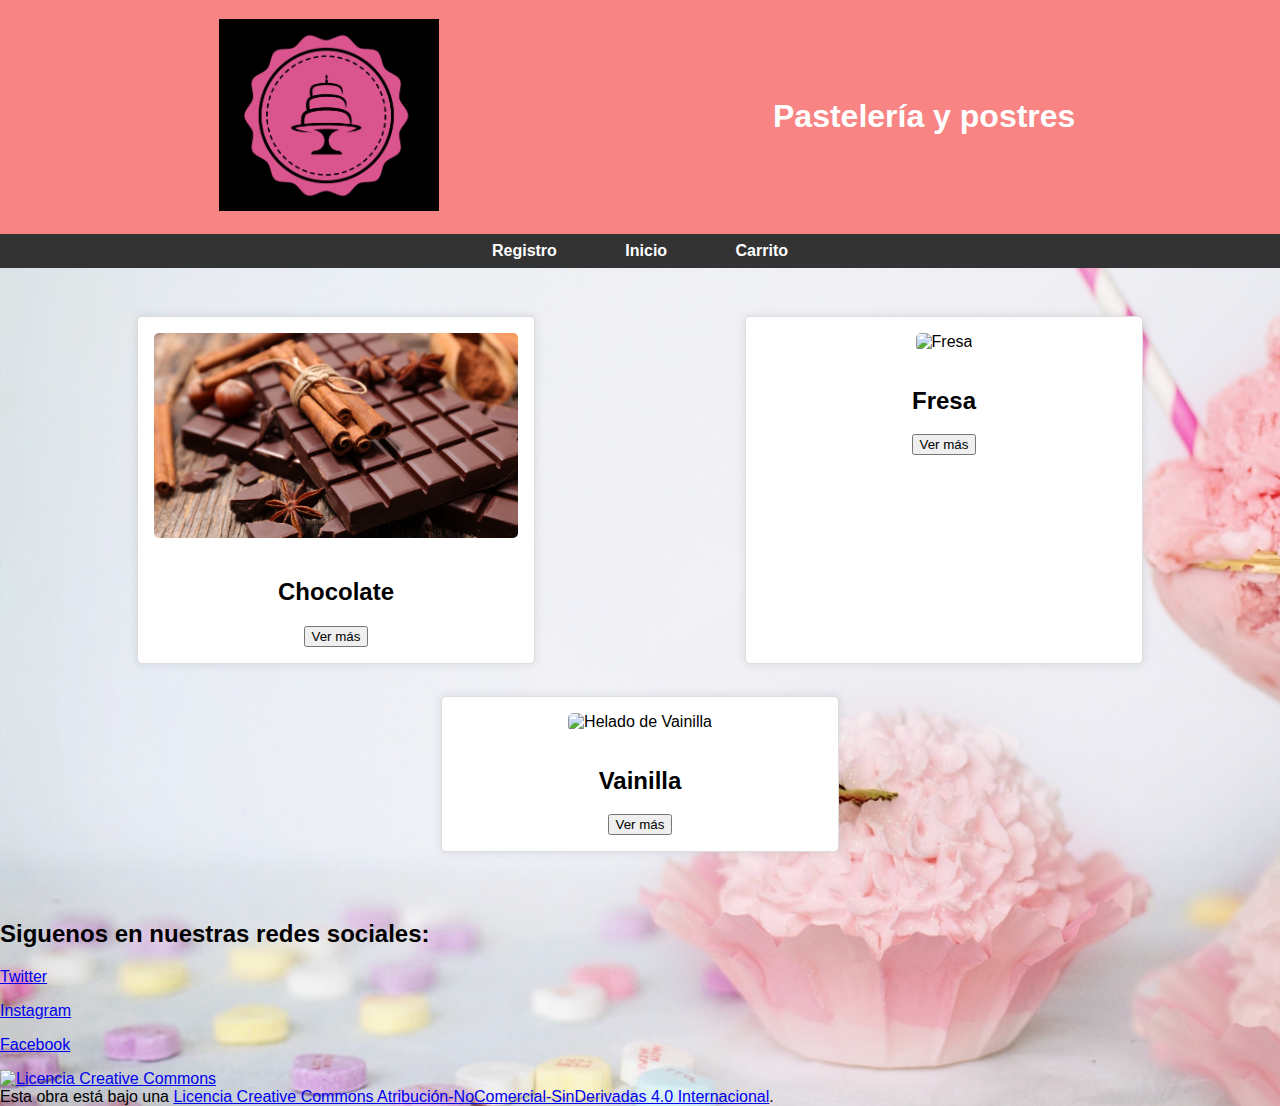
==== index.html @ 811b6c63 "Update index.html" ====
<!DOCTYPE html>
<html lang="es">
<head>
<title>KingdomCake</title>
		<base href="https://Daniolo0589.github.io/KingdomCake/">
		<meta name="author" content="Daniel Álvarez Pastor" />	
		<meta name="description" content="" />
		<meta name="keywords" content="tarta, postres, japones, italiano" />
		<meta name="date" content="18-09-2023" />
		<link rel="shortcut icon" type="image/x-icon" href="https://Daniolo0589.github.io/KingdomCake/Imagenes/nuevologo.png">
		<link rel="stylesheet" type="text/css" href="http://Daniolo0589.github.io/estilos.css">
		<meta charset="UTF-8" />
  		<meta name="viewport" content="width=device-width, initial-scale=1.0">
  <style>
    body {
	      font-family: 'Segoe UI', Tahoma, Geneva, Verdana, sans-serif;
	      margin: 0;
	      padding: 0;
	      background-image:url('https://Daniolo0589.github.io/KingdomCake/Imagenes/fondoideal.jpg');
		background-repeat: no-repeat;
		background-size: cover;
    }

    header {
	      background-color: #F88484;
	      color: #fff;
	      text-align: center;
	      padding: 1em;
    }

    nav {
	      background-color: #333;
	      color: #fff;
	      text-align: center;
	      padding: 0.5em;
    }

    nav a {
	      color: #fff;
	      text-decoration: none;
	      padding: 0.5em 1em;
	      margin: 0 1em;
	      font-weight: bold;
    }

    section {
	      display: flex;
	      flex-wrap: wrap;
	      justify-content: space-around;
	      padding: 2em;
    }

    .dessert {
	      width: 30%;
	      margin: 1em;
	      background-color: #fff;
	      border: 1px solid #ddd;
	      border-radius: 5px;
	      padding: 1em;
	      box-shadow: 0 0 10px rgba(0, 0, 0, 0.1);
	      text-align: center;
    }

    .dessert img {
	      	max-width: 100%;
	      	height: auto;
	      	border-radius: 5px;
	     	margin-bottom: 1em;
    }
	td.titulo {
		position: relative;
		left: 530px;
	}
	  
	td.reloj {
		position: relative;
		left: 800px;
	}

	td.logo {
		position: relative;
		left: 200px;
	}

  </style>
</head>
<body>

<header>
		<table>
			<tr>
				<td class="logo"> <img alt="logo" src="https://Daniolo0589.github.io/KingdomCake/Imagenes/nuevologo.png" width="220" heigth="120"> </td>
				<td class="titulo"> <h1>Pastelería y postres</h1> </td>
				<td class="reloj">
					<div style="text-align:center;padding:1em 0;"> <iframe src="https://www.zeitverschiebung.net/clock-widget-iframe-v2?language=es&size=large&timezone=Europe%2FMadrid" width="100%" height="140" frameborder="0" seamless></iframe> </div>
				</td>
			</tr>
		</table>
  </header>

  <nav>
    <a href="https://Daniolo0589.github.io/KingdomCake/formulario.html">Registro</a>
    <a href="https://Daniolo0589.github.io/KingdomCake/">Inicio</a>
    <a href="https://Daniolo0589.github.io/KingdomCake/compra.html">Carrito</a>
  </nav>

  <section>
    <div class="dessert">
      <img src="https://Daniolo0589.github.io/KingdomCake/Imagenes/Chocolate.jpg" alt="Chocolate">
      <h2>Chocolate</h2>
      <a href="https://Daniolo0589.github.io/KingdomCake/chocolate.html"> <button>Ver más</button> </a>
    </div>

    <div class="dessert">
      <img src="https://Daniolo0589.github.io/KingdomCake/Imagenes/fresa.jpg" alt="Fresa">
      <h2>Fresa</h2>
      <a href="https://Daniolo0589.github.io/KingdomCake/fresa.html"><button>Ver más</button></a>
    </div>

    <div class="dessert">
      <img src="https://Daniolo0589.github.io/KingdomCake/Imagenes/vainilla.jpg" alt="Helado de Vainilla">
      <h2>Vainilla</h2>
      <a href="https://Daniolo0589.github.io/KingdomCake/vainilla.html"> <button>Ver más</button> </a>
    </div>

  </section>
<div id="footer">
	<h2>Siguenos en nuestras redes sociales:</h2>
	<a href="#"> <p>Twitter</p></a>
	<a href="#"> <p>Instagram</p></a>
	<a href="#"> <p>Facebook</p></a>
	<a rel="license" href="http://creativecommons.org/licenses/by-nc-nd/4.0/"><img alt="Licencia Creative Commons" style="border-width:0" src="https://i.creativecommons.org/l/by-nc-nd/4.0/88x31.png" /></a><br />Esta obra está bajo una <a rel="license" href="http://creativecommons.org/licenses/by-nc-nd/4.0/">Licencia Creative Commons Atribución-NoComercial-SinDerivadas 4.0 Internacional</a>.
</div>

</body>
</html>
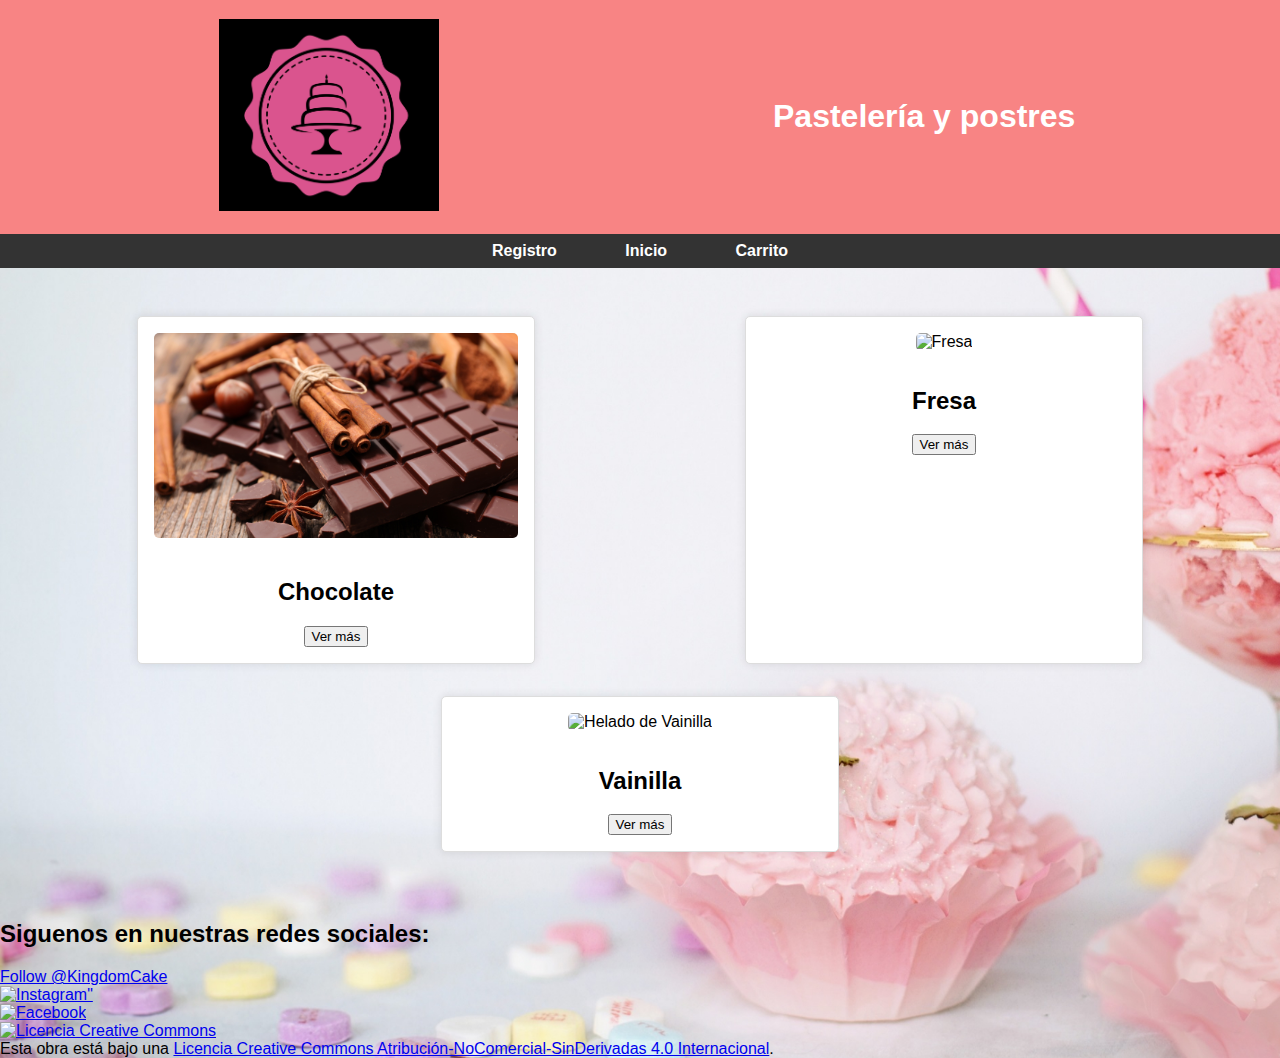
==== commit 01a1e7fd: "Update index.html" ====
--- a/index.html
+++ b/index.html
@@ -126,9 +126,11 @@
   </section>
 <div id="footer">
 	<h2>Siguenos en nuestras redes sociales:</h2>
-	<a href="#"> <p>Twitter</p></a>
-	<a href="#"> <p>Instagram</p></a>
-	<a href="#"> <p>Facebook</p></a>
+	<a href="https://twitter.com/KingdomCake?ref_src=twsrc%5Etfw" class="twitter-follow-button" data-show-count="false">Follow @KingdomCake</a><script async src="https://platform.twitter.com/widgets.js" charset="utf-8"></script> <br>
+	<a href="URL-ADDRESS-INSTAGRAM" target="_blank" rel="noopener noreferrer">
+    	<img src="https://www.wpromotions.eu/wp-content/uploads/2019/01/instagram-wpromotions.png" alt=Instagram"> <br>
+	<a href="URL-ADDRESS-FACEBOOK" target="_blank" rel="noopener noreferrer">
+    	<img src="https://www.wpromotions.eu/wp-content/uploads/2019/01/facebook-wpromotions.png" alt="Facebook"> <br>
 	<a rel="license" href="http://creativecommons.org/licenses/by-nc-nd/4.0/"><img alt="Licencia Creative Commons" style="border-width:0" src="https://i.creativecommons.org/l/by-nc-nd/4.0/88x31.png" /></a><br />Esta obra está bajo una <a rel="license" href="http://creativecommons.org/licenses/by-nc-nd/4.0/">Licencia Creative Commons Atribución-NoComercial-SinDerivadas 4.0 Internacional</a>.
 </div>
 
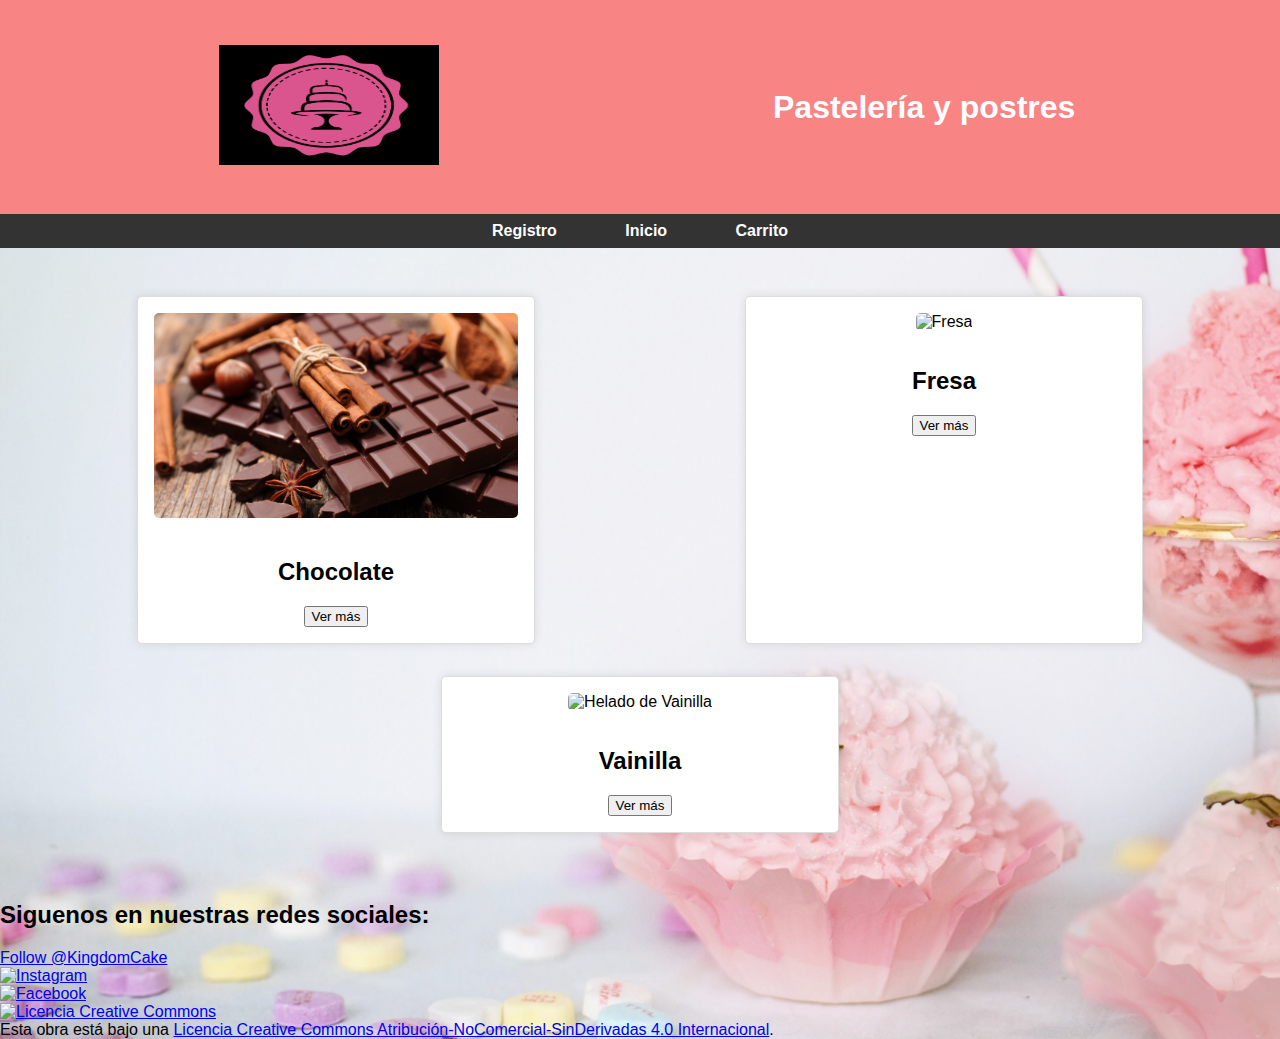
==== commit 24d1cfef: "Update index.html" ====
--- a/index.html
+++ b/index.html
@@ -89,7 +89,7 @@
 <header>
 		<table>
 			<tr>
-				<td class="logo"> <img alt="logo" src="https://Daniolo0589.github.io/KingdomCake/Imagenes/nuevologo.png" width="220" heigth="120"> </td>
+				<td class="logo"> <img alt="logo" src="https://Daniolo0589.github.io/KingdomCake/Imagenes/nuevologo.png" width="220" height="120"> </td>
 				<td class="titulo"> <h1>Pastelería y postres</h1> </td>
 				<td class="reloj">
 					<div style="text-align:center;padding:1em 0;"> <iframe src="https://www.zeitverschiebung.net/clock-widget-iframe-v2?language=es&size=large&timezone=Europe%2FMadrid" width="100%" height="140" frameborder="0" seamless></iframe> </div>
@@ -128,7 +128,7 @@
 	<h2>Siguenos en nuestras redes sociales:</h2>
 	<a href="https://twitter.com/KingdomCake?ref_src=twsrc%5Etfw" class="twitter-follow-button" data-show-count="false">Follow @KingdomCake</a><script async src="https://platform.twitter.com/widgets.js" charset="utf-8"></script> <br>
 	<a href="URL-ADDRESS-INSTAGRAM" target="_blank" rel="noopener noreferrer">
-    	<img src="https://www.wpromotions.eu/wp-content/uploads/2019/01/instagram-wpromotions.png" alt=Instagram"> <br>
+    	<img src="https://www.wpromotions.eu/wp-content/uploads/2019/01/instagram-wpromotions.png" alt="Instagram"> <br>
 	<a href="URL-ADDRESS-FACEBOOK" target="_blank" rel="noopener noreferrer">
     	<img src="https://www.wpromotions.eu/wp-content/uploads/2019/01/facebook-wpromotions.png" alt="Facebook"> <br>
 	<a rel="license" href="http://creativecommons.org/licenses/by-nc-nd/4.0/"><img alt="Licencia Creative Commons" style="border-width:0" src="https://i.creativecommons.org/l/by-nc-nd/4.0/88x31.png" /></a><br />Esta obra está bajo una <a rel="license" href="http://creativecommons.org/licenses/by-nc-nd/4.0/">Licencia Creative Commons Atribución-NoComercial-SinDerivadas 4.0 Internacional</a>.
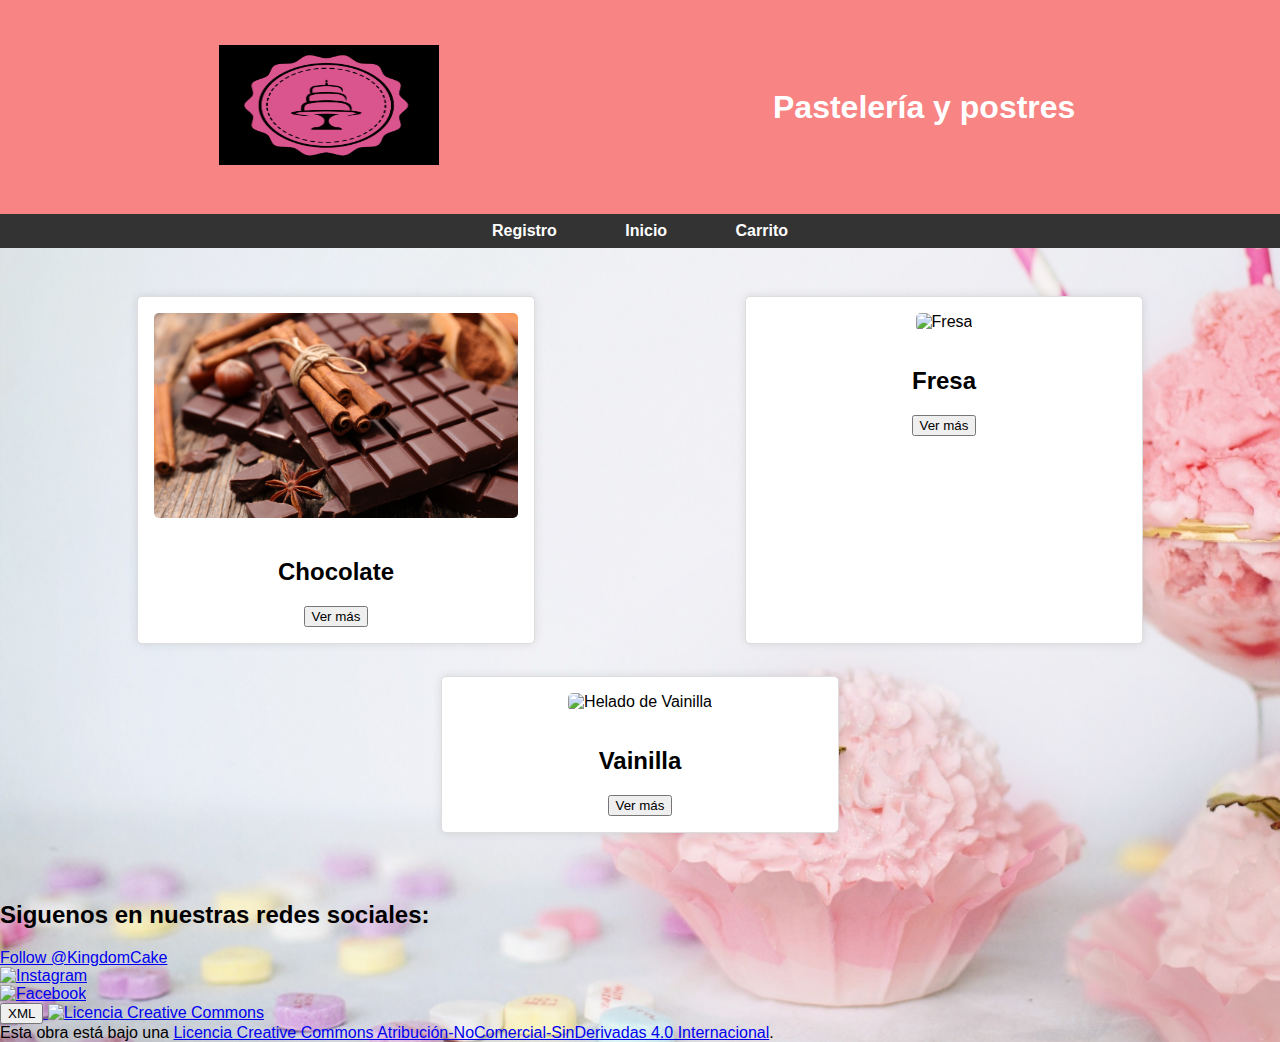
==== commit c0849bf6: "Update index.html" ====
--- a/index.html
+++ b/index.html
@@ -131,6 +131,7 @@
     	<img src="https://www.wpromotions.eu/wp-content/uploads/2019/01/instagram-wpromotions.png" alt="Instagram"> <br>
 	<a href="URL-ADDRESS-FACEBOOK" target="_blank" rel="noopener noreferrer">
     	<img src="https://www.wpromotions.eu/wp-content/uploads/2019/01/facebook-wpromotions.png" alt="Facebook"> <br>
+	<button onclick="location.href='https://Daniolo0589.github.io/KingdomCake/postres.xml'">XML</button>
 	<a rel="license" href="http://creativecommons.org/licenses/by-nc-nd/4.0/"><img alt="Licencia Creative Commons" style="border-width:0" src="https://i.creativecommons.org/l/by-nc-nd/4.0/88x31.png" /></a><br />Esta obra está bajo una <a rel="license" href="http://creativecommons.org/licenses/by-nc-nd/4.0/">Licencia Creative Commons Atribución-NoComercial-SinDerivadas 4.0 Internacional</a>.
 </div>
 
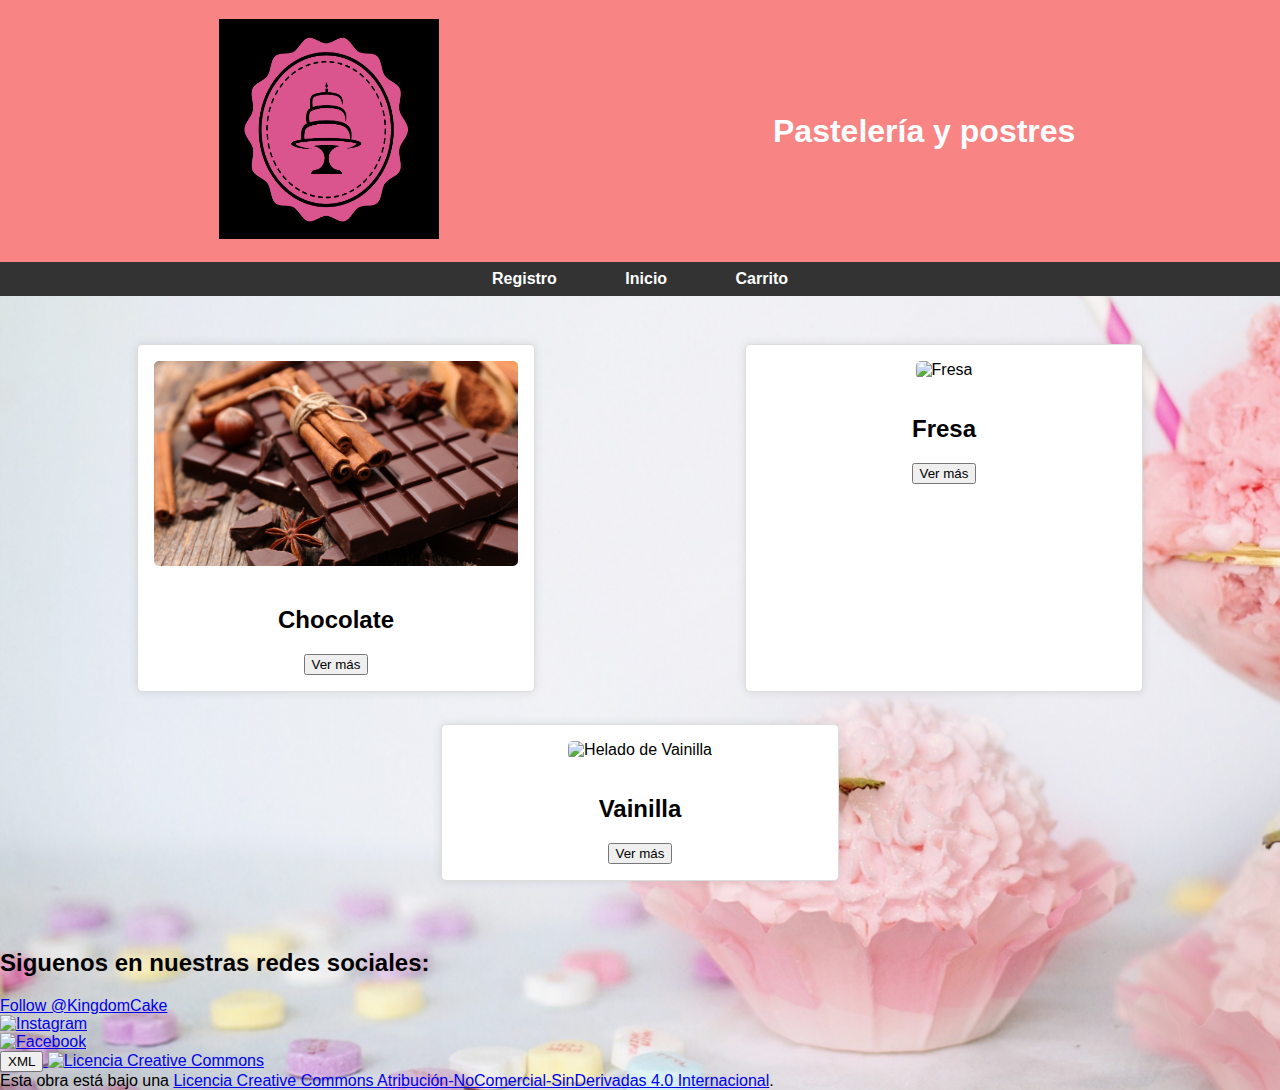
==== commit 5f5c579f: "Update index.html" ====
--- a/index.html
+++ b/index.html
@@ -89,7 +89,7 @@
 <header>
 		<table>
 			<tr>
-				<td class="logo"> <img alt="logo" src="https://Daniolo0589.github.io/KingdomCake/Imagenes/nuevologo.png" width="220" height="120"> </td>
+				<td class="logo"> <img alt="logo" src="https://Daniolo0589.github.io/KingdomCake/Imagenes/nuevologo.png" width="220" height="220"> </td>
 				<td class="titulo"> <h1>Pastelería y postres</h1> </td>
 				<td class="reloj">
 					<div style="text-align:center;padding:1em 0;"> <iframe src="https://www.zeitverschiebung.net/clock-widget-iframe-v2?language=es&size=large&timezone=Europe%2FMadrid" width="100%" height="140" frameborder="0" seamless></iframe> </div>
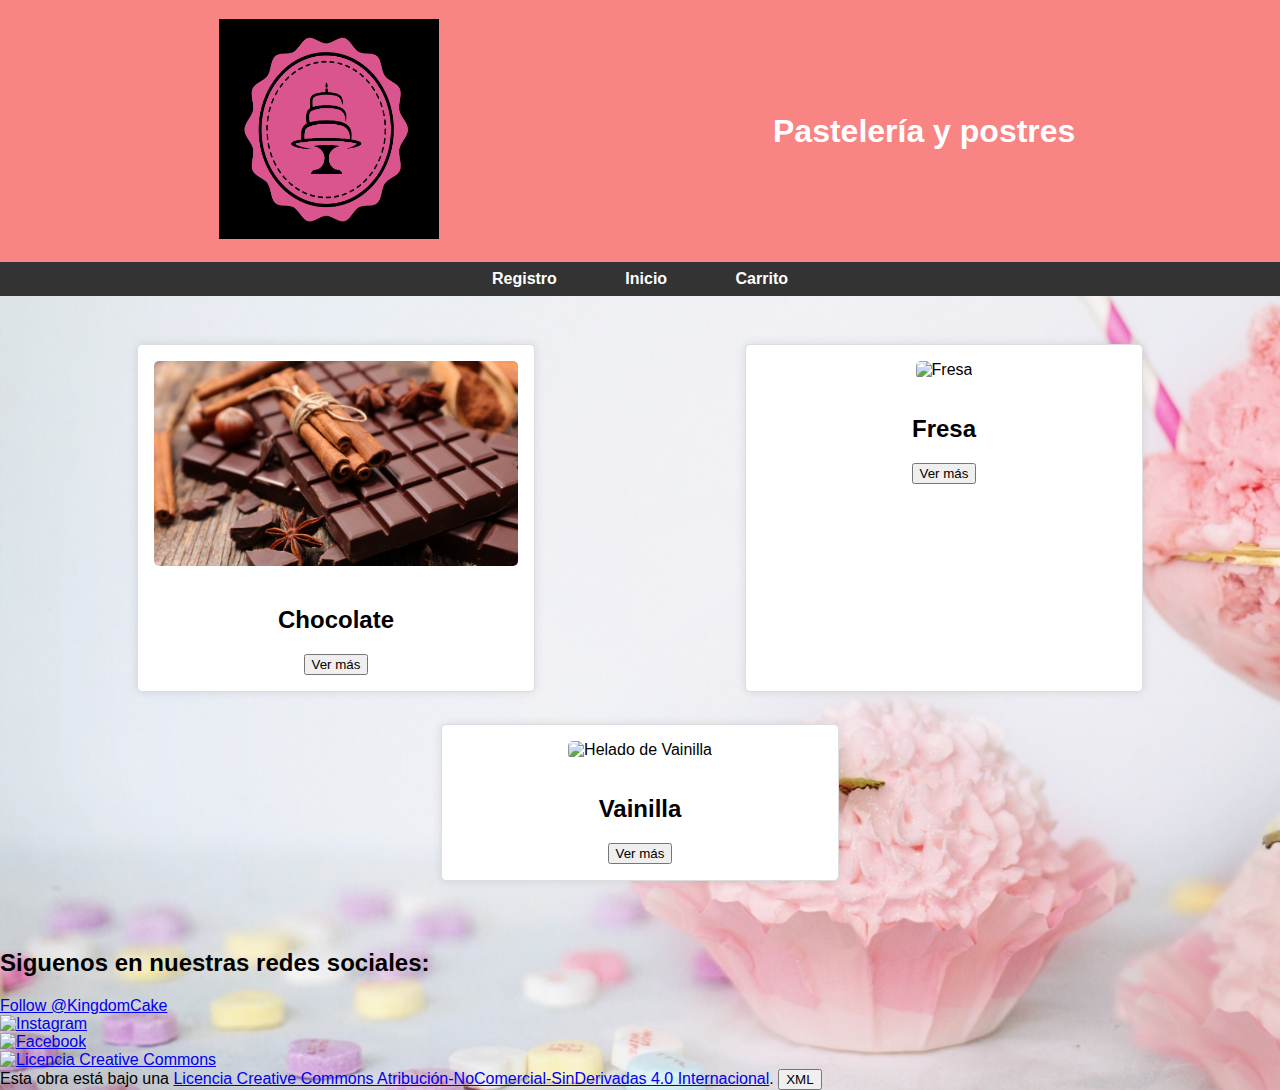
==== commit 26733c48: "Update index.html" ====
--- a/index.html
+++ b/index.html
@@ -131,8 +131,8 @@
     	<img src="https://www.wpromotions.eu/wp-content/uploads/2019/01/instagram-wpromotions.png" alt="Instagram"> <br>
 	<a href="URL-ADDRESS-FACEBOOK" target="_blank" rel="noopener noreferrer">
     	<img src="https://www.wpromotions.eu/wp-content/uploads/2019/01/facebook-wpromotions.png" alt="Facebook"> <br>
-	<button onclick="location.href='https://Daniolo0589.github.io/KingdomCake/postres.xml'">XML</button>
 	<a rel="license" href="http://creativecommons.org/licenses/by-nc-nd/4.0/"><img alt="Licencia Creative Commons" style="border-width:0" src="https://i.creativecommons.org/l/by-nc-nd/4.0/88x31.png" /></a><br />Esta obra está bajo una <a rel="license" href="http://creativecommons.org/licenses/by-nc-nd/4.0/">Licencia Creative Commons Atribución-NoComercial-SinDerivadas 4.0 Internacional</a>.
+	<button onclick="location.href='https://Daniolo0589.github.io/KingdomCake/postres.xml'">XML</button>	
 </div>
 
 </body>
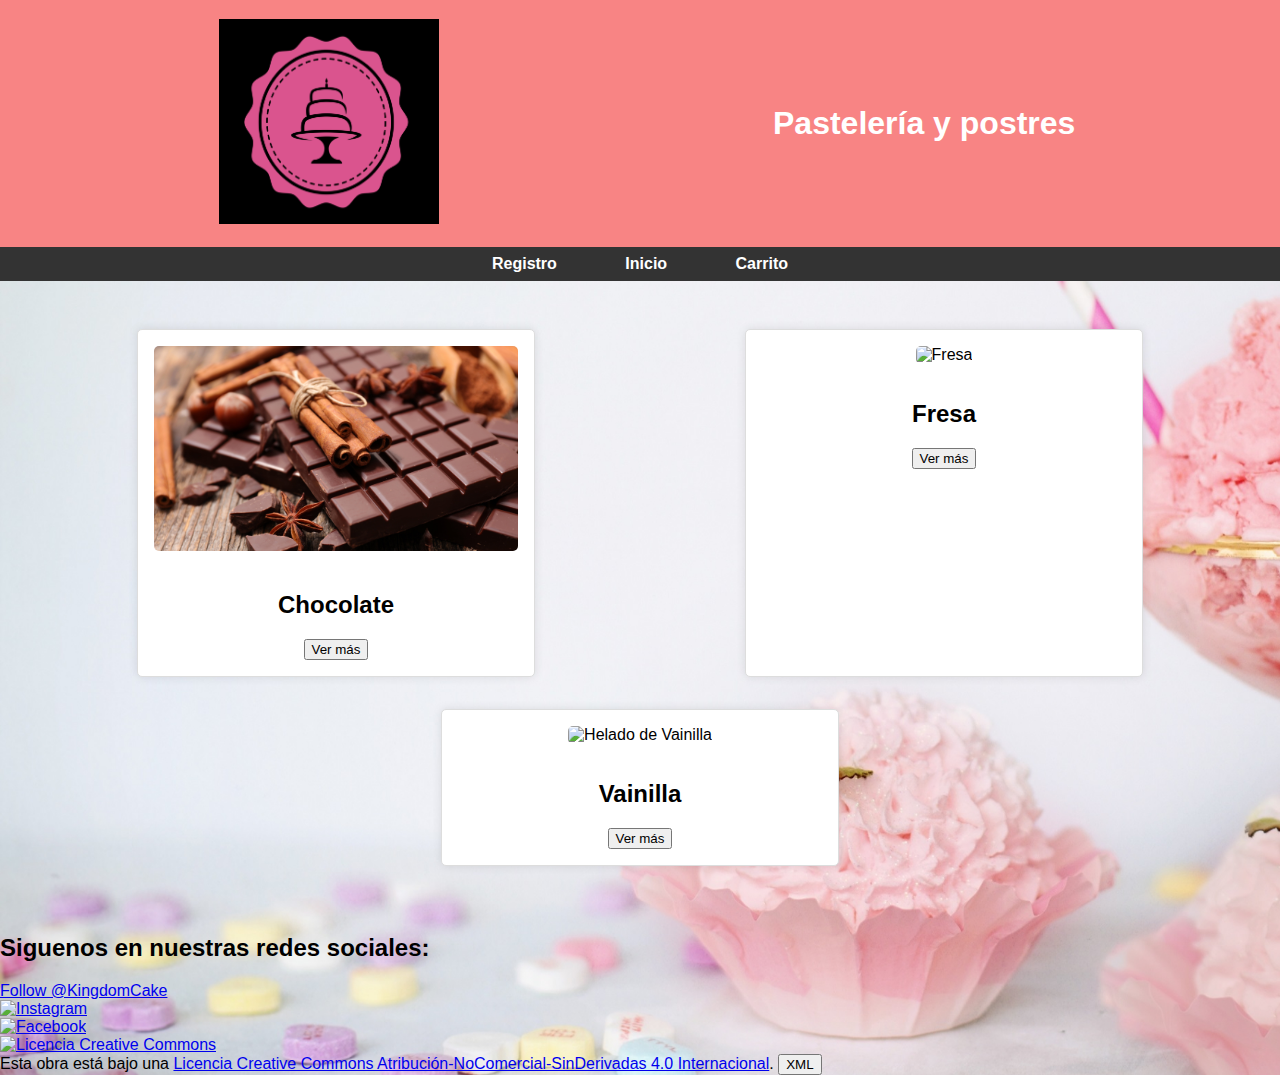
==== commit 21bad6cd: "Update index.html" ====
--- a/index.html
+++ b/index.html
@@ -89,7 +89,7 @@
 <header>
 		<table>
 			<tr>
-				<td class="logo"> <img alt="logo" src="https://Daniolo0589.github.io/KingdomCake/Imagenes/nuevologo.png" width="220" height="220"> </td>
+				<td class="logo"> <img alt="logo" src="https://Daniolo0589.github.io/KingdomCake/Imagenes/nuevologo.png" width="220" height="205"> </td>
 				<td class="titulo"> <h1>Pastelería y postres</h1> </td>
 				<td class="reloj">
 					<div style="text-align:center;padding:1em 0;"> <iframe src="https://www.zeitverschiebung.net/clock-widget-iframe-v2?language=es&size=large&timezone=Europe%2FMadrid" width="100%" height="140" frameborder="0" seamless></iframe> </div>
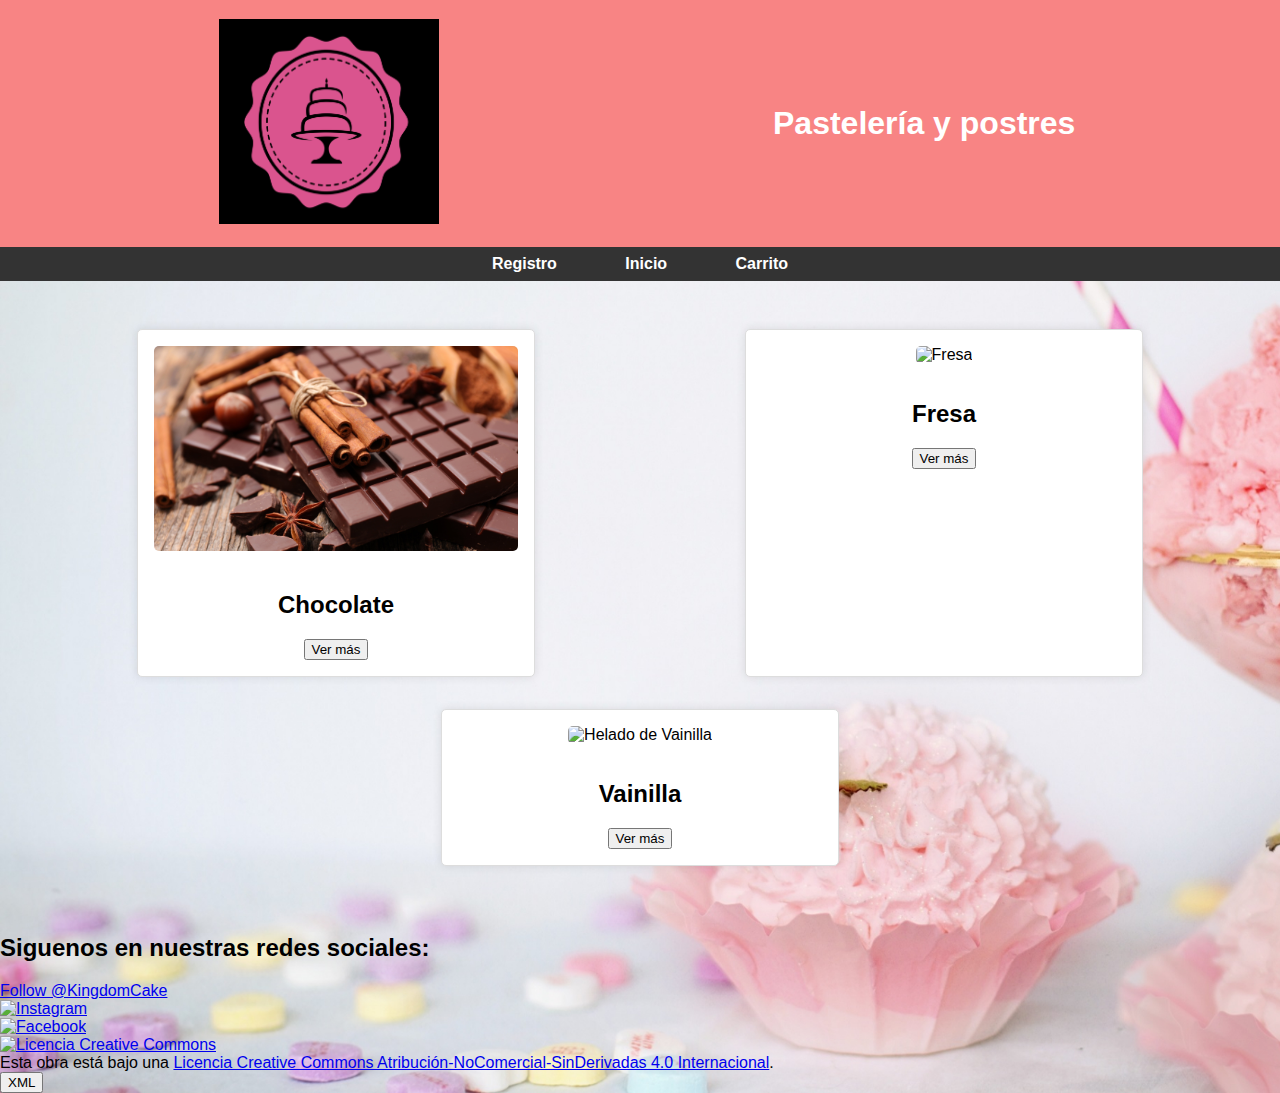
==== commit f279560f: "Update index.html" ====
--- a/index.html
+++ b/index.html
@@ -131,7 +131,7 @@
     	<img src="https://www.wpromotions.eu/wp-content/uploads/2019/01/instagram-wpromotions.png" alt="Instagram"> <br>
 	<a href="URL-ADDRESS-FACEBOOK" target="_blank" rel="noopener noreferrer">
     	<img src="https://www.wpromotions.eu/wp-content/uploads/2019/01/facebook-wpromotions.png" alt="Facebook"> <br>
-	<a rel="license" href="http://creativecommons.org/licenses/by-nc-nd/4.0/"><img alt="Licencia Creative Commons" style="border-width:0" src="https://i.creativecommons.org/l/by-nc-nd/4.0/88x31.png" /></a><br />Esta obra está bajo una <a rel="license" href="http://creativecommons.org/licenses/by-nc-nd/4.0/">Licencia Creative Commons Atribución-NoComercial-SinDerivadas 4.0 Internacional</a>.
+	<a rel="license" href="http://creativecommons.org/licenses/by-nc-nd/4.0/"><img alt="Licencia Creative Commons" style="border-width:0" src="https://i.creativecommons.org/l/by-nc-nd/4.0/88x31.png" /></a><br />Esta obra está bajo una <a rel="license" href="http://creativecommons.org/licenses/by-nc-nd/4.0/">Licencia Creative Commons Atribución-NoComercial-SinDerivadas 4.0 Internacional</a>. <br>
 	<button onclick="location.href='https://Daniolo0589.github.io/KingdomCake/postres.xml'">XML</button>	
 </div>
 
